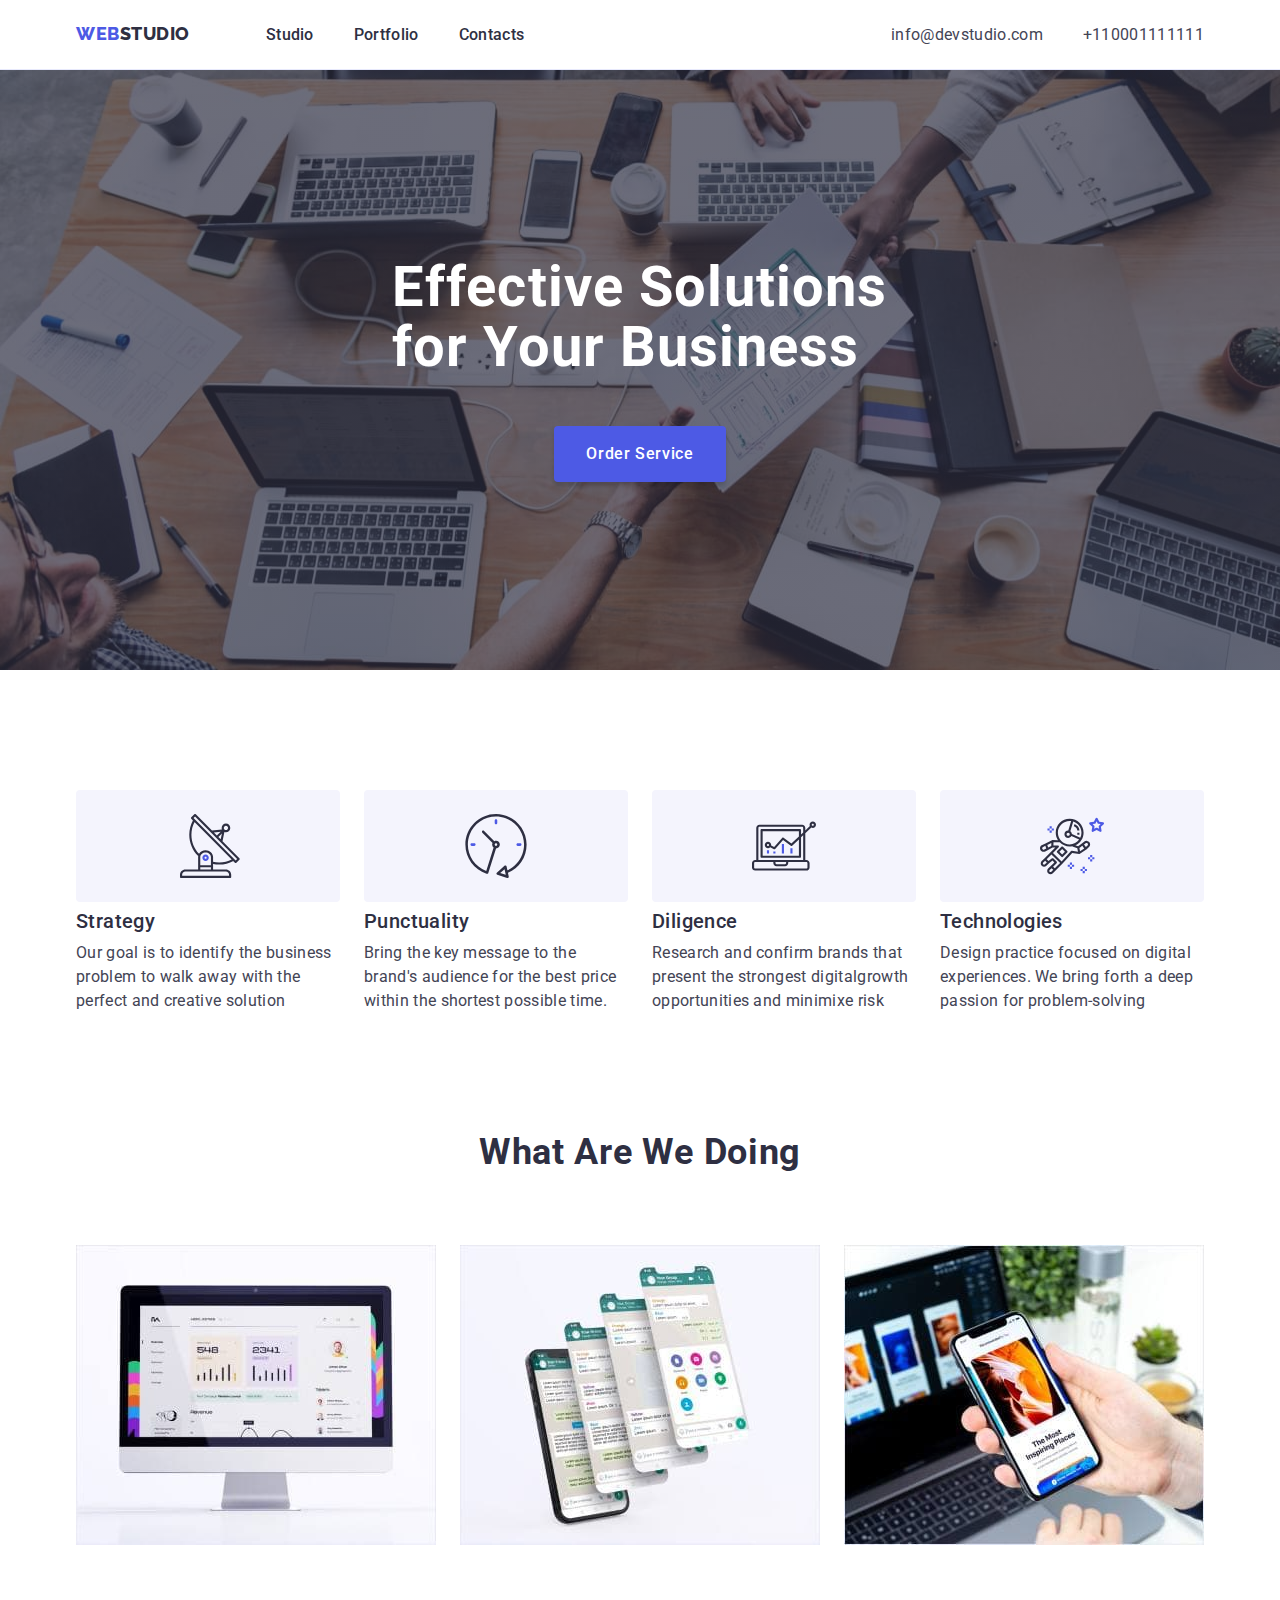
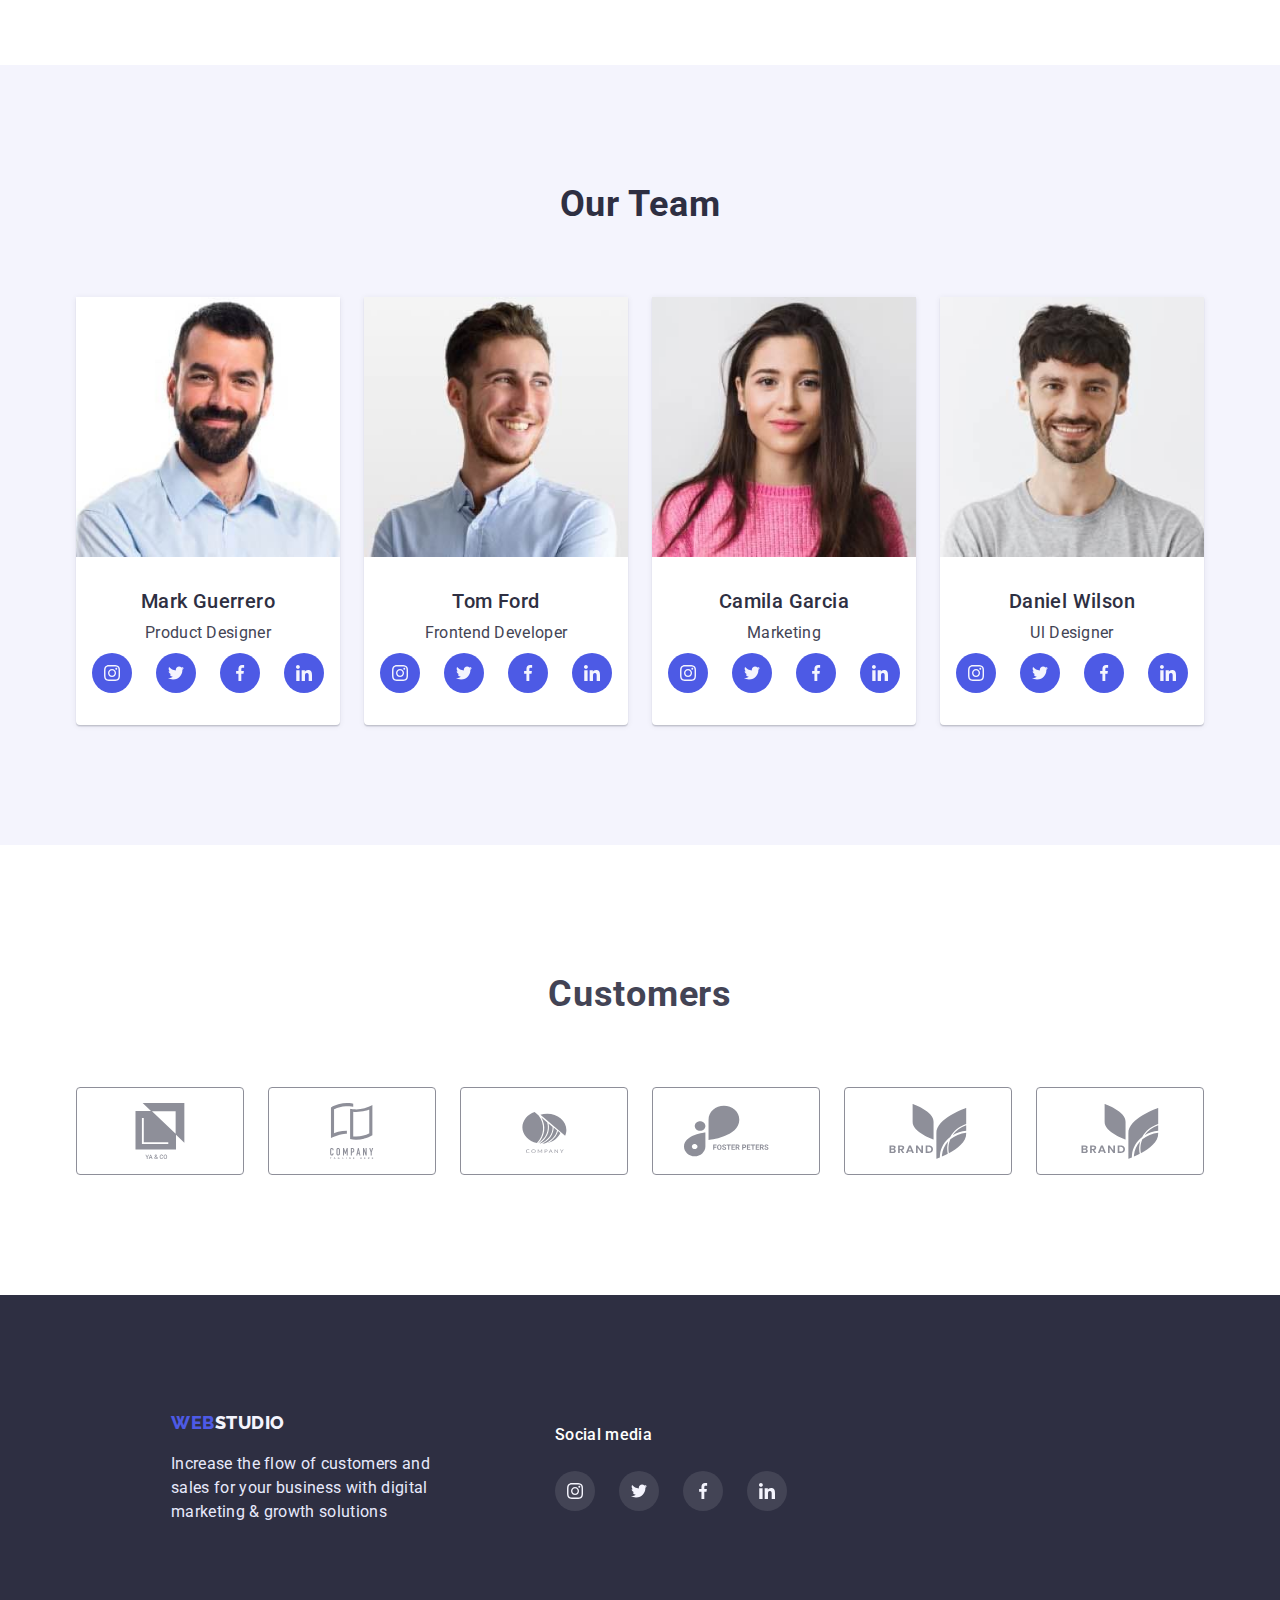
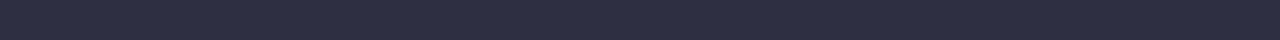
==== index.html @ 0776ae67 "home work" ====
<!DOCTYPE html>
<html lang="en">
  <head>
    <meta charset="UTF-8" />
    <meta http-equiv="X-UA-Compatible" content="IE=edge" />
    <meta name="viewport" content="width=device-width, initial-scale=1.0" />
    <link rel="preconnect" href="https://fonts.googleapis.com" />
    <link rel="preconnect" href="https://fonts.gstatic.com" crossorigin />
    <link
      href="https://fonts.googleapis.com/css2?family=Raleway:wght@800&family=Roboto:wght@400;500;700;900&display=swap"
      rel="stylesheet"
    />
    <link
      rel="stylesheet"
      href="https://cdn.jsdelivr.net/npm/modern-normalize@1.1.0/modern-normalize.min.css"
    />
    <title>WebStudio</title>
    <link rel="stylesheet" href="css/styles.css" />
  </head>
  <body>
    <header class="header">
      <div class="container navigation-container">
        <nav class="navigation">
          <a href="" class="logo link"
            ><span class="logo-web">WEB</span
            ><span class="logo-studio">STUDIO</span></a
          >
          <ul class="navigation-list list">
            <li>
              <a class="navigation-link link" href="./index.html"> Studio</a>
            </li>
            <li>
              <a class="navigation-link link" href="./portfolio.html"
                >Portfolio</a
              >
            </li>
            <li><a class="navigation-link link" href="">Contacts</a></li>
          </ul>
        </nav>
        <address>
          <ul class="contacts list">
            <li class="contacts-item">
              <a class="contacts-link link" href="mailto:info@devstudio.com"
                >info@devstudio.com</a
              >
            </li>
            <li class="contacts-item">
              <a class="contacts-link link" href="tel:+110001111111"
                >+110001111111</a
              >
            </li>
          </ul>
        </address>
      </div>
    </header>
    <main>
      <section class="hero">
        <div class="container">
          <h1 class="hero-title">Effective Solutions for Your Business</h1>
          <button class="hero-button" type="button">Order Service</button>
        </div>
      </section>

      <section class="section-strengths">
        <div class="container">
          <h2 hidden>Our strengths</h2>
          <ul class="strengths-list list">
            <li class="strengths">
              <svg class="strengths-icon">
                <use href="/images/icon.svg#icon-antenna-strat"></use>
              </svg>
              <h3 class="strengths-title">Strategy</h3>
              <p class="strengths-text">
                Our goal is to identify the business problem to walk away with
                the perfect and creative solution
              </p>
            </li>
            <li class="strengths">
              <svg class="strengths-icon">
                <use href="/images/icon.svg#icon-clock-punct"></use>
              </svg>
              <h3 class="strengths-title">Punctuality</h3>
              <p class="strengths-text">
                Bring the key message to the brand's audience for the best price
                within the shortest possible time.
              </p>
            </li>

            <li class="strengths">
              <svg class="strengths-icon">
                <use href="/images/icon.svg#icon-diagram-dilige"></use>
              </svg>
              <h3 class="strengths-title">Diligence</h3>
              <p class="strengths-text">
                Research and confirm brands that present the strongest
                digitalgrowth opportunities and minimixe risk
              </p>
            </li>
            <li class="strengths">
              <svg class="strengths-icon">
                <use href="/images/icon.svg#icon-astronaut-techn"></use>
              </svg>
              <h3 class="strengths-title">Technologies</h3>
              <p class="strengths-text">
                Design practice focused on digital experiences. We bring forth a
                deep passion for problem-solving
              </p>
            </li>
          </ul>
        </div>
      </section>
      <section class="our-work">
        <div class="container">
          <h2 class="our-work-title">What Are We Doing</h2>
          <ul class="our-work-list list">
            <li>
              <img
                src="./images/ourwork1.jpg"
                alt="computer photo"
                width="360"
                height="300"
              />
            </li>
            <li>
              <img
                src="./images/ourwork2.jpg"
                alt="Phone photo"
                width="360"
                height="300"
              />
            </li>
            <li>
              <img
                src="./images/ourwork3.jpg"
                alt="Desktop
            photo"
                width="360"
                height="300"
              />
            </li>
          </ul>
        </div>
      </section>
      <!------------ our team -------------->
      <section class="team-section">
        <div class="container">
          <h2 class="team-title">Our Team</h2>
          <ul class="team-list list">
            <li class="team-item">
              <img
                src="./images/markguerrero.jpg"
                alt="Photo of the employee"
                width="264"
                height="260"
              />
              <div class="team-mane">
                <h3 class="team-name">Mark Guerrero</h3>
                <p class="team-position">Product Designer</p>
                <ul class="team-icon-list list">
                  <li class="icon-list-item">
                    <a href="" class="icon-list-link">
                      <svg class="team-icon" width="16" height="16">
                        <use href="/images/icon.svg#icon-instagram-team"></use>
                      </svg>
                    </a>
                  </li>
                  <li class="icon-list-item">
                    <a href="" class="icon-list-link">
                      <svg class="team-icon" width="16" height="16">
                        <use href="/images/icon.svg#icon-twitter-team"></use>
                      </svg>
                    </a>
                  </li>
                  <li class="icon-list-item">
                    <a href="" class="icon-list-link">
                      <svg class="team-icon" width="16" height="16">
                        <use href="/images/icon.svg#icon-facebook-team"></use>
                      </svg>
                    </a>
                  </li>
                  <li class="icon-list-item">
                    <a href="" class="icon-list-link">
                      <svg class="team-icon" width="16" height="16">
                        <use href="/images/icon.svg#icon-linkedin-team"></use>
                      </svg>
                    </a>
                  </li>
                </ul>
              </div>
            </li>
            <li class="team-item">
              <img
                src="./images/tomford.jpg"
                alt="Photo of the employee"
                width="264"
                height="260"
              />
              <div class="team-mane">
                <h3 class="team-name">Tom Ford</h3>
                <p class="team-position">Frontend Developer</p>
                <ul class="team-icon-list list">
                  <li class="icon-list-item">
                    <a href="" class="icon-list-link">
                      <svg class="team-icon" width="16" height="16">
                        <use href="/images/icon.svg#icon-instagram-team"></use>
                      </svg>
                    </a>
                  </li>
                  <li class="icon-list-item">
                    <a href="" class="icon-list-link">
                      <svg class="team-icon" width="16" height="16">
                        <use href="/images/icon.svg#icon-twitter-team"></use>
                      </svg>
                    </a>
                  </li>
                  <li class="icon-list-item">
                    <a href="" class="icon-list-link">
                      <svg class="team-icon" width="16" height="16">
                        <use href="/images/icon.svg#icon-facebook-team"></use>
                      </svg>
                    </a>
                  </li>
                  <li class="icon-list-item">
                    <a href="" class="icon-list-link">
                      <svg class="team-icon" width="16" height="16">
                        <use href="/images/icon.svg#icon-linkedin-team"></use>
                      </svg>
                    </a>
                  </li>
                </ul>
              </div>
            </li>

            <li class="team-item">
              <img
                src="./images/camilagarcia.jpg"
                alt="Photo of the employee"
                width="264"
                height="260"
              />
              <div class="team-mane">
                <h3 class="team-name">Camila Garcia</h3>
                <p class="team-position">Marketing</p>
                <ul class="team-icon-list list">
                  <li class="icon-list-item">
                    <a href="" class="icon-list-link">
                      <svg class="team-icon" width="16" height="16">
                        <use href="/images/icon.svg#icon-instagram-team"></use>
                      </svg>
                    </a>
                  </li>
                  <li class="icon-list-item">
                    <a href="" class="icon-list-link">
                      <svg class="team-icon" width="16" height="16">
                        <use href="/images/icon.svg#icon-twitter-team"></use>
                      </svg>
                    </a>
                  </li>
                  <li class="icon-list-item">
                    <a href="" class="icon-list-link">
                      <svg class="team-icon" width="16" height="16">
                        <use href="/images/icon.svg#icon-facebook-team"></use>
                      </svg>
                    </a>
                  </li>
                  <li class="icon-list-item">
                    <a href="" class="icon-list-link">
                      <svg class="team-icon" width="16" height="16">
                        <use href="/images/icon.svg#icon-linkedin-team"></use>
                      </svg>
                    </a>
                  </li>
                </ul>
              </div>
            </li>
            <li class="team-item">
              <img
                src="./images/danielwilson.jpg"
                alt="Photo of the employee"
                width="264"
                height="260"
              />
              <div class="team-mane">
                <h3 class="team-name">Daniel Wilson</h3>
                <p class="team-position">Ul Designer</p>
                <ul class="team-icon-list list">
                  <li class="icon-list-item">
                    <a href="" class="icon-list-link">
                      <svg class="team-icon" width="16" height="16">
                        <use href="/images/icon.svg#icon-instagram-team"></use>
                      </svg>
                    </a>
                  </li>
                  <li class="icon-list-item">
                    <a href="" class="icon-list-link">
                      <svg class="team-icon" width="16" height="16">
                        <use href="/images/icon.svg#icon-twitter-team"></use>
                      </svg>
                    </a>
                  </li>
                  <li class="icon-list-item">
                    <a href="" class="icon-list-link">
                      <svg class="team-icon" width="16" height="16">
                        <use href="/images/icon.svg#icon-facebook-team"></use>
                      </svg>
                    </a>
                  </li>
                  <li class="icon-list-item">
                    <a href="" class="icon-list-link">
                      <svg class="team-icon" width="16" height="16">
                        <use href="/images/icon.svg#icon-linkedin-team"></use>
                      </svg>
                    </a>
                  </li>
                </ul>
              </div>
            </li>
          </ul>
        </div>
      </section>
      <section>
        <!-- -------- Customers-------- -->
        <h2 class="customers-title">Customers</h2>
        <ul class="customers-icon-list list">
          <li class="customers-list-item">
            <a href="" class="customers-list-link">
              <svg class="customers-icon" width="104" height="56">
                <use href="/images/icon.svg#icon-group-one"></use>
              </svg>
            </a>
          </li>
          <li class="customers-list-item">
            <a href="" class="customers-list-link">
              <svg class="customers-icon" width="104" height="56">
                <use href="/images/icon.svg#icon-group-two"></use>
              </svg>
            </a>
          </li>
          <li class="customers-list-item">
            <a href="" class="customers-list-link">
              <svg class="customers-icon" width="104" height="56">
                <use href="/images/icon.svg#icon-group-three"></use>
              </svg>
            </a>
          </li>
          <li class="customers-list-item">
            <a href="" class="customers-list-link">
              <svg class="customers-icon" width="104" height="56">
                <use href="/images/icon.svg#icon-group-four"></use>
              </svg>
            </a>
          </li>
          <li class="customers-list-item">
            <a href="" class="customers-list-link">
              <svg class="customers-icon" width="104" height="56">
                <use href="/images/icon.svg#icon-group-five"></use>
              </svg>
            </a>
          </li>
          <li class="customers-list-item">
            <a href="" class="customers-list-link">
              <svg class="customers-icon" width="104" height="56">
                <use href="/images/icon.svg#icon-group-five"></use>
              </svg>
            </a>
          </li>
        </ul>
      </section>
    </main>
    <footer class="footer">
      <div class="container">
        <ul class="footer-list">
          <li>
            <a class="logo link" href="">
              <span class="logo-web">WEB</span
              ><span class="logo-studio-footer">STUDIO</span></a
            >
            <p class="footer-text">
              Increase the flow of customers and sales for your business with
              digital marketing & growth solutions
            </p>
          </li>
          <li>
            <p class="social-medial-title">Social media</p>
            <ul class="social-icon-list list">
              <li class="social-list-item">
                <a href="" class="social-list-link">
                  <svg class="social-icon" width="16" height="16">
                    <use href="/images/icon.svg#icon-instagram-team"></use>
                  </svg>
                </a>
              </li>
              <li class="social-list-item">
                <a href="" class="social-list-link">
                  <svg class="social-icon" width="16" height="16">
                    <use href="/images/icon.svg#icon-twitter-team"></use>
                  </svg>
                </a>
              </li>
              <li class="social-list-item">
                <a href="" class="social-list-link">
                  <svg class="social-icon" width="16" height="16">
                    <use href="/images/icon.svg#icon-facebook-team"></use>
                  </svg>
                </a>
              </li>
              <li class="social-list-item">
                <a href="" class="social-list-link">
                  <svg class="social-icon" width="16" height="16">
                    <use href="/images/icon.svg#icon-linkedin-team"></use>
                  </svg>
                </a>
              </li>
            </ul>
          </li>
        </ul>
      </div>
    </footer>
  </body>
</html>
---- css/styles.css ----
/* Head */
:root {
  --first-btn-color: #4d5ae5;
  --second-btn-color: #404bbf;
  --logo-font: "Raleway", sans-serif;
  --btn-text-color: #404bbf;
  --btn-bg-color: #f4f4fd;
  --btn-sol-color: #e7e9fc;
  --btn-cursor: pointer;
  --text-color: #434455;
  --text-color-hero: #ffffff;
  --color-tx-ourworkers: #2e2f42;
}
* {
  box-sizing: border-box;
}

.container {
  width: 1158px;
  padding: 0 15px;
  margin: 0 auto;
}
h1,
h2,
h3,
h4,
h5,
h6,
p {
  margin: 0;
}
/* --------------none----------- */
ul {
  padding-left: 0;
  list-style: none;
}
.list {
  margin: 0;
}
.link {
  text-decoration: none;
}
body {
  font-family: "Roboto", sans-serif;

  line-height: 1.5;
  color: var(--text-color);
  letter-spacing: 0.02em;
  background: var(--text-color-hero);
}
.header {
  border-bottom: 1px solid #e7e9fc;
}
.logo-web {
  letter-spacing: 0.03em;
  text-transform: uppercase;

  color: var(--first-btn-color);
  font-family: var(--logo-font);
  font-weight: 800;
  font-size: 18px;
  line-height: 1.33;
}
.logo-studio {
  font-family: var(--logo-font);
  font-weight: 800;
  font-size: 18px;
  line-height: 1.33;

  letter-spacing: 0.03em;
  text-transform: uppercase;
  color: var(--color-tx-ourworkers);
}
.navigation-container {
  display: flex;
  align-items: center;
}

.navigation {
  display: flex;
  gap: 76px;
  align-items: center;
}
.navigation-list {
  display: flex;
  gap: 40px;
}
.navigation-link {
  display: block;
  padding: 24px 0;
  font-weight: 500;

  line-height: 1.33;
  color: var(--color-tx-ourworkers);

  letter-spacing: 0.02em;
}
.navigation-link:hover {
  color: var(--btn-text-color);
}
address {
  margin-left: auto;
}
.contacts {
  display: flex;
  gap: 40px;
  font-style: normal;
}
.contacts-link {
  line-height: 1.5;
  letter-spacing: 0.02em;

  color: var(--text-color);
}
.contacts-link:hover {
  color: var(--btn-text-color);
}

/* main-content */
.hero {
  background-image: linear-gradient(
      rgba(46, 47, 66, 0.7),
      rgba(46, 47, 66, 0.7)
    ),
    url("/images/peopleoffice.jpg");
  background-size: 1440px;
  background-repeat: no-repeat;
  padding: 188px 0;
  margin: 0px;
}
.hero-title {
  font-weight: 700;
  font-size: 56px;
  line-height: 1.07;
  margin-left: auto;
  margin-right: auto;
  margin-bottom: 48px;
  width: 496px;
  letter-spacing: 0.02em;
  color: var(--text-color-hero);
}
.hero-button {
  cursor: pointer;
  background: var(--first-btn-color);
  box-shadow: 0px 4px 4px rgba(0, 0, 0, 0.15);
  border-radius: 4px;
  font-family: inherit;
  font-weight: 500;
  font-size: 16px;
  line-height: 1.5;
  color: var(--text-color-hero);
  padding: 16px 32px;
  letter-spacing: 0.04em;
  display: block;
  margin: 0 auto;
  border: none;
}
.hero-button:hover {
  background: var(--second-btn-color);
  box-shadow: 0px 4px 4px rgba(0, 0, 0, 0.15);
  border-radius: 4px;
}
/*-----------Strengths--------------*/
.section-strengths {
  padding-top: 120px;
  padding-bottom: 120px;
}
.strengths-list {
  display: flex;
  gap: 24px;
}
.strengths-icon {
  box-sizing: border-box;
  width: 264px;
  height: 112px;
  padding: 24px 100px;
  background: var(--btn-bg-color);
  border-radius: 4px;
}
.strengths {
  width: 264px;
}
.strengths-title {
  font-weight: 500;
  font-size: 20px;
  line-height: 1.2;
  margin-bottom: 8px;
  letter-spacing: 0.02em;
  color: var(--color-tx-ourworkers);
}

/* --------------WHAT ARE WE DOING---------- */
.our-work {
  padding-bottom: 120px;
}
.our-work-title {
  text-align: center;
  font-weight: 700;
  font-size: 36px;
  line-height: 1.11;
  letter-spacing: 0.02em;
  text-transform: capitalize;
  color: var(--color-tx-ourworkers);

  margin-bottom: 72px;
}
.our-work-list {
  display: flex;
  gap: 24px;
}
img {
  display: block;
}
/* -------------------OUR TEAM-------------- */
.team-section {
  background: var(--btn-bg-color);
  padding-top: 120px;
  padding-bottom: 120px;
}
.team-title {
  text-align: center;
  font-weight: 700;
  font-size: 36px;
  line-height: 1.11;
  letter-spacing: 0.02em;
  text-transform: capitalize;
  color: var(--color-tx-ourworkers);
  margin-bottom: 72px;
}
.team-list {
  display: flex;
  gap: 24px;
}
.team-item {
  background: var(--text-color-hero);
  box-shadow: 0px 1px 6px rgba(46, 47, 66, 0.08),
    0px 1px 1px rgba(46, 47, 66, 0.16), 0px 2px 1px rgba(46, 47, 66, 0.08);
  border-radius: 0px 0px 4px 4px;
  text-align: center;
}
.team-mane {
  padding-top: 32px;
  padding-bottom: 32px;
}
.team-name {
  font-weight: 500;
  font-size: 20px;
  line-height: 1.2;
  letter-spacing: 0.02em;
  color: var(--color-tx-ourworkers);
  margin-bottom: 8px;
}
.team-icon-list {
  display: flex;
  justify-content: center;
  gap: 24px;
  margin-top: 8px;
}
.icon-list-link {
  display: flex;
  justify-content: center;
  align-items: center;
  width: 40px;
  height: 40px;
  border-radius: 50%;
  background-color: var(--first-btn-color);
}
.team-icon {
  fill: var(--btn-bg-color);
}
.icon-list-link:hover {
  background-color: var(--second-btn-color);
}
/* ------------customers----------- */
.customers-title {
  font-weight: 700;
  font-size: 36px;
  line-height: 1.11;
  text-align: center;
  letter-spacing: 0.02em;
  margin-top: 130px;
  margin-bottom: 72px;
}
.customers-icon-list {
  display: flex;
  justify-content: center;
  gap: 24px;
}

.customers-list-link {
  display: flex;
  justify-content: center;
  align-items: center;
  width: 168px;
  height: 88px;
  border: 1px solid #8e8f99;
  border-radius: 4px;
  margin-bottom: 120px;
}
.customers-list-link:hover {
  border: 1px solid var(--second-btn-color);
  border-radius: 4px;
}
.customers-icon {
  fill: #8e8f99;
}
.customers-icon:hover {
  fill: #404bbf;
}

/* -----------FOOTER------------- */
.footer {
  background: var(--color-tx-ourworkers);
  padding-top: 100px;
  padding-bottom: 100px;
  padding-left: 156px;
}
.footer-list {
  display: flex;
  justify-content: baseline;
  align-items: center;
  gap: 120px;
}
.logo-studio-footer {
  font-family: var(--logo-font);
  font-weight: 800;
  font-size: 18px;
  line-height: 1.33;

  letter-spacing: 0.03em;
  text-transform: uppercase;
  color: var(--btn-bg-color);
}
.footer-text {
  line-height: 1.5;
  letter-spacing: 0.02em;
  color: var(--btn-sol-color);
  width: 264px;
  margin-top: 16px;
}
/* ----------social-medial-------- */
.social-medial {
  display: flex;
  justify-content: flex-start;
}
.social-medial-title {
  font-weight: 500;
  letter-spacing: 0.02em;
  color: var(--text-color-hero);
}
.social-icon-list {
  display: flex;
  gap: 24px;
  padding-top: 24px;
}

.social-list-link {
  display: flex;
  justify-content: center;
  align-items: center;
  width: 40px;
  height: 40px;
  border-radius: 50%;
  background-color: rgba(255, 255, 255, 0.1);
}
.social-list-link:hover {
  background-color: #31d0aa;
}
.social-icon {
  fill: var(--btn-bg-color);
}

/* ----------PORTFOLIO.HTML--------------- */
.card-menu {
  padding-top: 96px;
  padding-bottom: 120px;
}
.button-list {
  display: flex;
  padding: 0px;
  gap: 24px;
  justify-content: center;
  margin-bottom: 72px;
}

.button-icon {
  cursor: var(--btn-cursor);
  font-family: "Roboto", sans-serif;
  font-weight: 500;
  font-size: 16px;
  line-height: 1.5;
  background: var(--btn-bg-color);
  padding: 12px 24px;
  border: 1px solid var(--btn-sol-color);
  border-radius: 4px;

  letter-spacing: 0.04em;
  color: var(--btn-text-color);
}

.button-icon:hover {
  background: var(--second-btn-color);
  box-shadow: 0px 3px 1px rgba(0, 0, 0, 0.1), 0px 2px 1px rgba(0, 0, 0, 0.08),
    0px 2px 2px rgba(0, 0, 0, 0.12);
  border-radius: 4px;
  letter-spacing: 0.04em;

  color: var(--text-color-hero);
}
.title-our-works {
  font-weight: 700;
  font-size: 36px;
  line-height: 1.11;
  letter-spacing: 0.02em;
  text-transform: capitalize;
}
.cards-description {
  border: 1px solid var(--btn-sol-color);
  border-top: none;
  background: var(--text-color-hero);
  padding-top: 32px;
  padding-bottom: 32px;
  padding-left: 16px;
}
.cards-list {
  display: flex;
  column-gap: 24px;
  row-gap: 48px;
  flex-wrap: wrap;
}
.card-photo {
  border: none;
}

.cards-name {
  font-weight: 500;
  font-size: 20px;
  line-height: 1.2;
  margin-bottom: 8px;
  letter-spacing: 0.02em;
  color: var(--color-tx-ourworkers);
}
.cards-item:hover {
  box-shadow: 0px 1px 6px rgba(46, 47, 66, 0.08),
    0px 1px 1px rgba(46, 47, 66, 0.16), 0px 2px 1px rgba(46, 47, 66, 0.08);
}
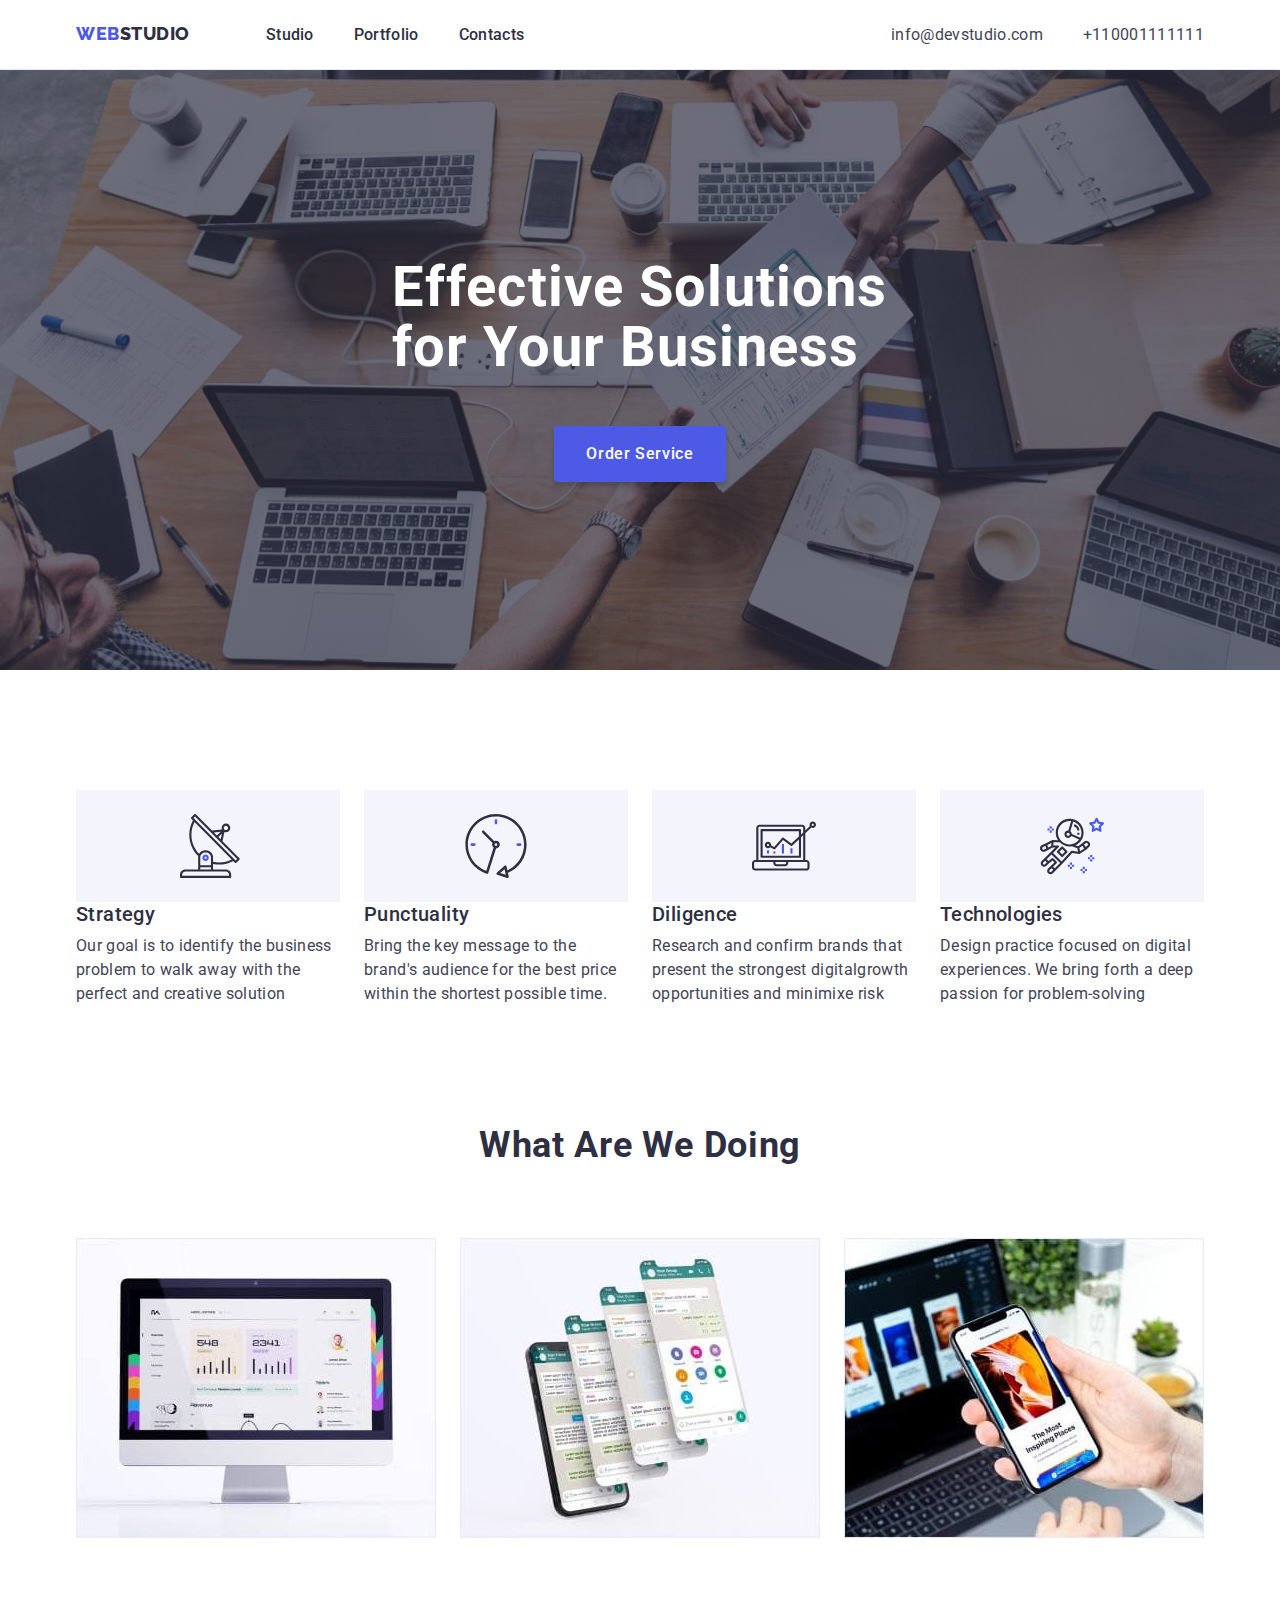
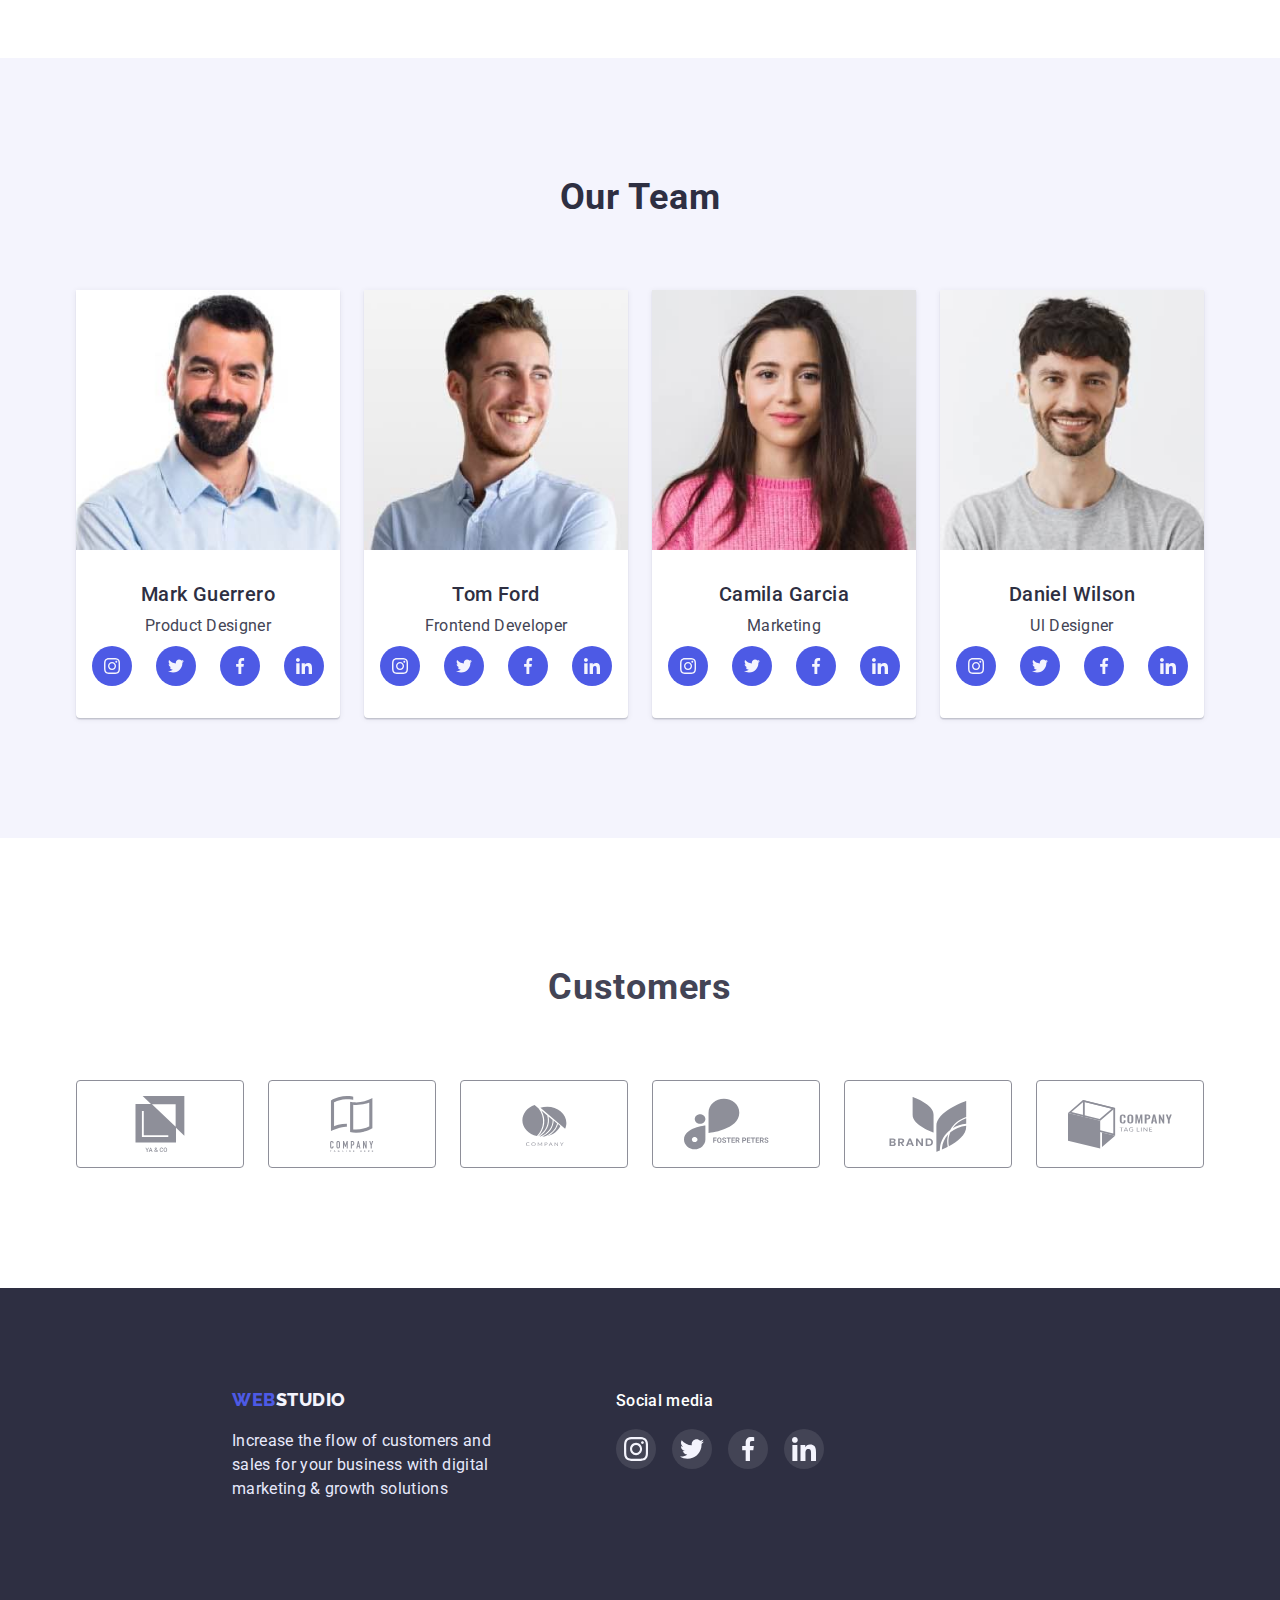
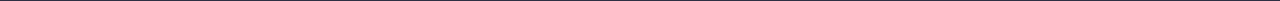
==== commit 77896e7c: "correction of mistakes" ====
--- a/index.html
+++ b/index.html
@@ -66,9 +66,11 @@
           <h2 hidden>Our strengths</h2>
           <ul class="strengths-list list">
             <li class="strengths">
-              <svg class="strengths-icon">
-                <use href="/images/icon.svg#icon-antenna-strat"></use>
-              </svg>
+              <div class="strengths-icon-item">
+                <svg class="strengths-icon" width="64" height="64">
+                  <use href="./images/icon.svg#icon-antenna-strat"></use>
+                </svg>
+              </div>
               <h3 class="strengths-title">Strategy</h3>
               <p class="strengths-text">
                 Our goal is to identify the business problem to walk away with
@@ -76,9 +78,11 @@
               </p>
             </li>
             <li class="strengths">
-              <svg class="strengths-icon">
-                <use href="/images/icon.svg#icon-clock-punct"></use>
-              </svg>
+              <div class="strengths-icon-item">
+                <svg class="strengths-icon" width="64" height="64">
+                  <use href="./images/icon.svg#icon-clock-punct"></use>
+                </svg>
+              </div>
               <h3 class="strengths-title">Punctuality</h3>
               <p class="strengths-text">
                 Bring the key message to the brand's audience for the best price
@@ -87,9 +91,11 @@
             </li>
 
             <li class="strengths">
-              <svg class="strengths-icon">
-                <use href="/images/icon.svg#icon-diagram-dilige"></use>
-              </svg>
+              <div class="strengths-icon-item">
+                <svg class="strengths-icon" width="64" height="64">
+                  <use href="./images/icon.svg#icon-diagram-dilige"></use>
+                </svg>
+              </div>
               <h3 class="strengths-title">Diligence</h3>
               <p class="strengths-text">
                 Research and confirm brands that present the strongest
@@ -97,9 +103,11 @@
               </p>
             </li>
             <li class="strengths">
-              <svg class="strengths-icon">
-                <use href="/images/icon.svg#icon-astronaut-techn"></use>
-              </svg>
+              <div class="strengths-icon-item">
+                <svg class="strengths-icon" width="64" height="64">
+                  <use href="./images/icon.svg#icon-astronaut-techn"></use>
+                </svg>
+              </div>
               <h3 class="strengths-title">Technologies</h3>
               <p class="strengths-text">
                 Design practice focused on digital experiences. We bring forth a
@@ -160,28 +168,28 @@
                   <li class="icon-list-item">
                     <a href="" class="icon-list-link">
                       <svg class="team-icon" width="16" height="16">
-                        <use href="/images/icon.svg#icon-instagram-team"></use>
-                      </svg>
-                    </a>
-                  </li>
-                  <li class="icon-list-item">
-                    <a href="" class="icon-list-link">
-                      <svg class="team-icon" width="16" height="16">
-                        <use href="/images/icon.svg#icon-twitter-team"></use>
-                      </svg>
-                    </a>
-                  </li>
-                  <li class="icon-list-item">
-                    <a href="" class="icon-list-link">
-                      <svg class="team-icon" width="16" height="16">
-                        <use href="/images/icon.svg#icon-facebook-team"></use>
-                      </svg>
-                    </a>
-                  </li>
-                  <li class="icon-list-item">
-                    <a href="" class="icon-list-link">
-                      <svg class="team-icon" width="16" height="16">
-                        <use href="/images/icon.svg#icon-linkedin-team"></use>
+                        <use href="./images/icon.svg#icon-instagram-team"></use>
+                      </svg>
+                    </a>
+                  </li>
+                  <li class="icon-list-item">
+                    <a href="" class="icon-list-link">
+                      <svg class="team-icon" width="16" height="16">
+                        <use href="./images/icon.svg#icon-twitter-team"></use>
+                      </svg>
+                    </a>
+                  </li>
+                  <li class="icon-list-item">
+                    <a href="" class="icon-list-link">
+                      <svg class="team-icon" width="16" height="16">
+                        <use href="./images/icon.svg#icon-facebook-team"></use>
+                      </svg>
+                    </a>
+                  </li>
+                  <li class="icon-list-item">
+                    <a href="" class="icon-list-link">
+                      <svg class="team-icon" width="16" height="16">
+                        <use href="./images/icon.svg#icon-linkedin-team"></use>
                       </svg>
                     </a>
                   </li>
@@ -202,28 +210,28 @@
                   <li class="icon-list-item">
                     <a href="" class="icon-list-link">
                       <svg class="team-icon" width="16" height="16">
-                        <use href="/images/icon.svg#icon-instagram-team"></use>
-                      </svg>
-                    </a>
-                  </li>
-                  <li class="icon-list-item">
-                    <a href="" class="icon-list-link">
-                      <svg class="team-icon" width="16" height="16">
-                        <use href="/images/icon.svg#icon-twitter-team"></use>
-                      </svg>
-                    </a>
-                  </li>
-                  <li class="icon-list-item">
-                    <a href="" class="icon-list-link">
-                      <svg class="team-icon" width="16" height="16">
-                        <use href="/images/icon.svg#icon-facebook-team"></use>
-                      </svg>
-                    </a>
-                  </li>
-                  <li class="icon-list-item">
-                    <a href="" class="icon-list-link">
-                      <svg class="team-icon" width="16" height="16">
-                        <use href="/images/icon.svg#icon-linkedin-team"></use>
+                        <use href="./images/icon.svg#icon-instagram-team"></use>
+                      </svg>
+                    </a>
+                  </li>
+                  <li class="icon-list-item">
+                    <a href="" class="icon-list-link">
+                      <svg class="team-icon" width="16" height="16">
+                        <use href="./images/icon.svg#icon-twitter-team"></use>
+                      </svg>
+                    </a>
+                  </li>
+                  <li class="icon-list-item">
+                    <a href="" class="icon-list-link">
+                      <svg class="team-icon" width="16" height="16">
+                        <use href="./images/icon.svg#icon-facebook-team"></use>
+                      </svg>
+                    </a>
+                  </li>
+                  <li class="icon-list-item">
+                    <a href="" class="icon-list-link">
+                      <svg class="team-icon" width="16" height="16">
+                        <use href="./images/icon.svg#icon-linkedin-team"></use>
                       </svg>
                     </a>
                   </li>
@@ -245,28 +253,28 @@
                   <li class="icon-list-item">
                     <a href="" class="icon-list-link">
                       <svg class="team-icon" width="16" height="16">
-                        <use href="/images/icon.svg#icon-instagram-team"></use>
-                      </svg>
-                    </a>
-                  </li>
-                  <li class="icon-list-item">
-                    <a href="" class="icon-list-link">
-                      <svg class="team-icon" width="16" height="16">
-                        <use href="/images/icon.svg#icon-twitter-team"></use>
-                      </svg>
-                    </a>
-                  </li>
-                  <li class="icon-list-item">
-                    <a href="" class="icon-list-link">
-                      <svg class="team-icon" width="16" height="16">
-                        <use href="/images/icon.svg#icon-facebook-team"></use>
-                      </svg>
-                    </a>
-                  </li>
-                  <li class="icon-list-item">
-                    <a href="" class="icon-list-link">
-                      <svg class="team-icon" width="16" height="16">
-                        <use href="/images/icon.svg#icon-linkedin-team"></use>
+                        <use href="./images/icon.svg#icon-instagram-team"></use>
+                      </svg>
+                    </a>
+                  </li>
+                  <li class="icon-list-item">
+                    <a href="" class="icon-list-link">
+                      <svg class="team-icon" width="16" height="16">
+                        <use href="./images/icon.svg#icon-twitter-team"></use>
+                      </svg>
+                    </a>
+                  </li>
+                  <li class="icon-list-item">
+                    <a href="" class="icon-list-link">
+                      <svg class="team-icon" width="16" height="16">
+                        <use href="./images/icon.svg#icon-facebook-team"></use>
+                      </svg>
+                    </a>
+                  </li>
+                  <li class="icon-list-item">
+                    <a href="" class="icon-list-link">
+                      <svg class="team-icon" width="16" height="16">
+                        <use href="./images/icon.svg#icon-linkedin-team"></use>
                       </svg>
                     </a>
                   </li>
@@ -287,28 +295,28 @@
                   <li class="icon-list-item">
                     <a href="" class="icon-list-link">
                       <svg class="team-icon" width="16" height="16">
-                        <use href="/images/icon.svg#icon-instagram-team"></use>
-                      </svg>
-                    </a>
-                  </li>
-                  <li class="icon-list-item">
-                    <a href="" class="icon-list-link">
-                      <svg class="team-icon" width="16" height="16">
-                        <use href="/images/icon.svg#icon-twitter-team"></use>
-                      </svg>
-                    </a>
-                  </li>
-                  <li class="icon-list-item">
-                    <a href="" class="icon-list-link">
-                      <svg class="team-icon" width="16" height="16">
-                        <use href="/images/icon.svg#icon-facebook-team"></use>
-                      </svg>
-                    </a>
-                  </li>
-                  <li class="icon-list-item">
-                    <a href="" class="icon-list-link">
-                      <svg class="team-icon" width="16" height="16">
-                        <use href="/images/icon.svg#icon-linkedin-team"></use>
+                        <use href="./images/icon.svg#icon-instagram-team"></use>
+                      </svg>
+                    </a>
+                  </li>
+                  <li class="icon-list-item">
+                    <a href="" class="icon-list-link">
+                      <svg class="team-icon" width="16" height="16">
+                        <use href="./images/icon.svg#icon-twitter-team"></use>
+                      </svg>
+                    </a>
+                  </li>
+                  <li class="icon-list-item">
+                    <a href="" class="icon-list-link">
+                      <svg class="team-icon" width="16" height="16">
+                        <use href="./images/icon.svg#icon-facebook-team"></use>
+                      </svg>
+                    </a>
+                  </li>
+                  <li class="icon-list-item">
+                    <a href="" class="icon-list-link">
+                      <svg class="team-icon" width="16" height="16">
+                        <use href="./images/icon.svg#icon-linkedin-team"></use>
                       </svg>
                     </a>
                   </li>
@@ -318,102 +326,102 @@
           </ul>
         </div>
       </section>
-      <section>
-        <!-- -------- Customers-------- -->
-        <h2 class="customers-title">Customers</h2>
-        <ul class="customers-icon-list list">
-          <li class="customers-list-item">
-            <a href="" class="customers-list-link">
-              <svg class="customers-icon" width="104" height="56">
-                <use href="/images/icon.svg#icon-group-one"></use>
-              </svg>
-            </a>
-          </li>
-          <li class="customers-list-item">
-            <a href="" class="customers-list-link">
-              <svg class="customers-icon" width="104" height="56">
-                <use href="/images/icon.svg#icon-group-two"></use>
-              </svg>
-            </a>
-          </li>
-          <li class="customers-list-item">
-            <a href="" class="customers-list-link">
-              <svg class="customers-icon" width="104" height="56">
-                <use href="/images/icon.svg#icon-group-three"></use>
-              </svg>
-            </a>
-          </li>
-          <li class="customers-list-item">
-            <a href="" class="customers-list-link">
-              <svg class="customers-icon" width="104" height="56">
-                <use href="/images/icon.svg#icon-group-four"></use>
-              </svg>
-            </a>
-          </li>
-          <li class="customers-list-item">
-            <a href="" class="customers-list-link">
-              <svg class="customers-icon" width="104" height="56">
-                <use href="/images/icon.svg#icon-group-five"></use>
-              </svg>
-            </a>
-          </li>
-          <li class="customers-list-item">
-            <a href="" class="customers-list-link">
-              <svg class="customers-icon" width="104" height="56">
-                <use href="/images/icon.svg#icon-group-five"></use>
-              </svg>
-            </a>
-          </li>
-        </ul>
+      <!-- -------- Customers-------- -->
+      <section class="customers">
+        <div class="container">
+          <h2 class="customers-title">Customers</h2>
+          <ul class="customers-icon-list list">
+            <li class="customers-list-item">
+              <a href="" class="customers-list-link">
+                <svg class="customers-icon" width="104" height="56">
+                  <use href="./images/icon.svg#icon-group-one"></use>
+                </svg>
+              </a>
+            </li>
+            <li class="customers-list-item">
+              <a href="" class="customers-list-link">
+                <svg class="customers-icon" width="104" height="56">
+                  <use href="./images/icon.svg#icon-group-two"></use>
+                </svg>
+              </a>
+            </li>
+            <li class="customers-list-item">
+              <a href="" class="customers-list-link">
+                <svg class="customers-icon" width="104" height="56">
+                  <use href="./images/icon.svg#icon-group-three"></use>
+                </svg>
+              </a>
+            </li>
+            <li class="customers-list-item">
+              <a href="" class="customers-list-link">
+                <svg class="customers-icon" width="104" height="56">
+                  <use href="./images/icon.svg#icon-group-four"></use>
+                </svg>
+              </a>
+            </li>
+            <li class="customers-list-item">
+              <a href="" class="customers-list-link">
+                <svg class="customers-icon" width="104" height="56">
+                  <use href="./images/icon.svg#icon-group-five"></use>
+                </svg>
+              </a>
+            </li>
+            <li class="customers-list-item">
+              <a href="" class="customers-list-link">
+                <svg class="customers-icon" width="104" height="56">
+                  <use href="./images/icon.svg#icon-group-six"></use>
+                </svg>
+              </a>
+            </li>
+          </ul>
+        </div>
       </section>
     </main>
     <footer class="footer">
-      <div class="container">
-        <ul class="footer-list">
-          <li>
-            <a class="logo link" href="">
-              <span class="logo-web">WEB</span
-              ><span class="logo-studio-footer">STUDIO</span></a
-            >
-            <p class="footer-text">
-              Increase the flow of customers and sales for your business with
-              digital marketing & growth solutions
-            </p>
-          </li>
-          <li>
-            <p class="social-medial-title">Social media</p>
-            <ul class="social-icon-list list">
-              <li class="social-list-item">
-                <a href="" class="social-list-link">
-                  <svg class="social-icon" width="16" height="16">
-                    <use href="/images/icon.svg#icon-instagram-team"></use>
-                  </svg>
-                </a>
-              </li>
-              <li class="social-list-item">
-                <a href="" class="social-list-link">
-                  <svg class="social-icon" width="16" height="16">
-                    <use href="/images/icon.svg#icon-twitter-team"></use>
-                  </svg>
-                </a>
-              </li>
-              <li class="social-list-item">
-                <a href="" class="social-list-link">
-                  <svg class="social-icon" width="16" height="16">
-                    <use href="/images/icon.svg#icon-facebook-team"></use>
-                  </svg>
-                </a>
-              </li>
-              <li class="social-list-item">
-                <a href="" class="social-list-link">
-                  <svg class="social-icon" width="16" height="16">
-                    <use href="/images/icon.svg#icon-linkedin-team"></use>
-                  </svg>
-                </a>
-              </li>
-            </ul>
-          </li>
-        </ul>
+      <div class="container footer-list">
+        <div class="footer-box-logo">
+          <a class="logo link" href="">
+            <span class="logo-web">WEB</span
+            ><span class="logo-studio-footer">STUDIO</span></a
+          >
+          <p class="footer-text">
+            Increase the flow of customers and sales for your business with
+            digital marketing & growth solutions
+          </p>
+        </div>
+        <div class="social-media">
+          <p class="social-media-title">Social media</p>
+          <ul class="social-icon-list list">
+            <li class="social-list-item">
+              <a href="" class="social-list-link">
+                <svg class="social-icon" width="24" height="24">
+                  <use href="/images/icon.svg#icon-instagram-team"></use>
+                </svg>
+              </a>
+            </li>
+            <li class="social-list-item">
+              <a href="" class="social-list-link">
+                <svg class="social-icon" width="24" height="24">
+                  <use href="/images/icon.svg#icon-twitter-team"></use>
+                </svg>
+              </a>
+            </li>
+            <li class="social-list-item">
+              <a href="" class="social-list-link">
+                <svg class="social-icon" width="24" height="24">
+                  <use href="/images/icon.svg#icon-facebook-team"></use>
+                </svg>
+              </a>
+            </li>
+            <li class="social-list-item">
+              <a href="" class="social-list-link">
+                <svg class="social-icon" width="24" height="24">
+                  <use href="/images/icon.svg#icon-linkedin-team"></use>
+                </svg>
+              </a>
+            </li>
+          </ul>
+        </div>
       </div>
     </footer>
   </body>
--- a/css/styles.css
+++ b/css/styles.css
@@ -51,6 +51,7 @@
 .header {
   border-bottom: 1px solid #e7e9fc;
 }
+
 .logo-web {
   letter-spacing: 0.03em;
   text-transform: uppercase;
@@ -61,6 +62,7 @@
   font-size: 18px;
   line-height: 1.33;
 }
+
 .logo-studio {
   font-family: var(--logo-font);
   font-weight: 800;
@@ -98,6 +100,9 @@
 .navigation-link:hover {
   color: var(--btn-text-color);
 }
+.navigation-link:focus {
+  color: var(--btn-text-color);
+}
 address {
   margin-left: auto;
 }
@@ -109,10 +114,12 @@
 .contacts-link {
   line-height: 1.5;
   letter-spacing: 0.02em;
-
   color: var(--text-color);
 }
 .contacts-link:hover {
+  color: var(--btn-text-color);
+}
+.contacts-link:focus {
   color: var(--btn-text-color);
 }
 
@@ -122,11 +129,12 @@
       rgba(46, 47, 66, 0.7),
       rgba(46, 47, 66, 0.7)
     ),
-    url("/images/peopleoffice.jpg");
-  background-size: 1440px;
+    url("../images/peopleoffice.jpg");
+  max-width: 1440px;
+  background-size: cover;
   background-repeat: no-repeat;
   padding: 188px 0;
-  margin: 0px;
+  margin: 0 auto;
 }
 .hero-title {
   font-weight: 700;
@@ -160,6 +168,12 @@
   box-shadow: 0px 4px 4px rgba(0, 0, 0, 0.15);
   border-radius: 4px;
 }
+.hero-button:focus {
+  background: var(--second-btn-color);
+  box-shadow: 0px 4px 4px rgba(0, 0, 0, 0.15);
+  border-radius: 4px;
+}
+
 /*-----------Strengths--------------*/
 .section-strengths {
   padding-top: 120px;
@@ -171,14 +185,19 @@
 }
 .strengths-icon {
   box-sizing: border-box;
+  border-width: 264px 112px;
+
+  background: var(--btn-bg-color);
+  border-radius: 4px;
+}
+
+.strengths-icon-item {
+  display: flex;
+  justify-content: center;
+  align-items: center;
   width: 264px;
   height: 112px;
-  padding: 24px 100px;
-  background: var(--btn-bg-color);
-  border-radius: 4px;
-}
-.strengths {
-  width: 264px;
+  background-color: var(--btn-bg-color);
 }
 .strengths-title {
   font-weight: 500;
@@ -271,16 +290,24 @@
 .icon-list-link:hover {
   background-color: var(--second-btn-color);
 }
+.icon-list-link:focus {
+  background-color: var(--second-btn-color);
+}
 /* ------------customers----------- */
+.customers {
+  padding-top: 130px;
+  padding-bottom: 120px;
+}
+
 .customers-title {
   font-weight: 700;
   font-size: 36px;
   line-height: 1.11;
   text-align: center;
   letter-spacing: 0.02em;
-  margin-top: 130px;
   margin-bottom: 72px;
 }
+
 .customers-icon-list {
   display: flex;
   justify-content: center;
@@ -295,17 +322,21 @@
   height: 88px;
   border: 1px solid #8e8f99;
   border-radius: 4px;
-  margin-bottom: 120px;
-}
-.customers-list-link:hover {
+}
+
+.customers-list-link:hover,
+.customers-list-link:focus {
   border: 1px solid var(--second-btn-color);
-  border-radius: 4px;
-}
+  border-radius: 4psx;
+}
+
 .customers-icon {
   fill: #8e8f99;
 }
-.customers-icon:hover {
-  fill: #404bbf;
+
+.customers-list-link:focus .customers-icon,
+.customers-list-link:hover .customers-icon {
+  fill: var(--second-btn-color);
 }
 
 /* -----------FOOTER------------- */
@@ -313,13 +344,14 @@
   background: var(--color-tx-ourworkers);
   padding-top: 100px;
   padding-bottom: 100px;
-  padding-left: 156px;
+  margin: 0 auto;
 }
 .footer-list {
   display: flex;
-  justify-content: baseline;
-  align-items: center;
-  gap: 120px;
+  align-items: baseline;
+}
+.footer-box-logo {
+  margin-left: 156px;
 }
 .logo-studio-footer {
   font-family: var(--logo-font);
@@ -338,20 +370,19 @@
   width: 264px;
   margin-top: 16px;
 }
-/* ----------social-medial-------- */
-.social-medial {
-  display: flex;
-  justify-content: flex-start;
-}
-.social-medial-title {
+/* ----------social-media-------- */
+.social-media {
+  margin-left: 120px;
+}
+.social-media-title {
   font-weight: 500;
   letter-spacing: 0.02em;
   color: var(--text-color-hero);
 }
 .social-icon-list {
   display: flex;
-  gap: 24px;
-  padding-top: 24px;
+  gap: 16px;
+  margin-top: 16px;
 }
 
 .social-list-link {
@@ -363,7 +394,8 @@
   border-radius: 50%;
   background-color: rgba(255, 255, 255, 0.1);
 }
-.social-list-link:hover {
+.social-list-link:hover,
+.social-list-link:focus {
   background-color: #31d0aa;
 }
 .social-icon {
@@ -398,7 +430,8 @@
   color: var(--btn-text-color);
 }
 
-.button-icon:hover {
+.button-icon:hover,
+.button-icon:focus {
   background: var(--second-btn-color);
   box-shadow: 0px 3px 1px rgba(0, 0, 0, 0.1), 0px 2px 1px rgba(0, 0, 0, 0.08),
     0px 2px 2px rgba(0, 0, 0, 0.12);
@@ -440,7 +473,8 @@
   letter-spacing: 0.02em;
   color: var(--color-tx-ourworkers);
 }
-.cards-item:hover {
+.cards-item:hover,
+.cards-item:focus {
   box-shadow: 0px 1px 6px rgba(46, 47, 66, 0.08),
     0px 1px 1px rgba(46, 47, 66, 0.16), 0px 2px 1px rgba(46, 47, 66, 0.08);
 }
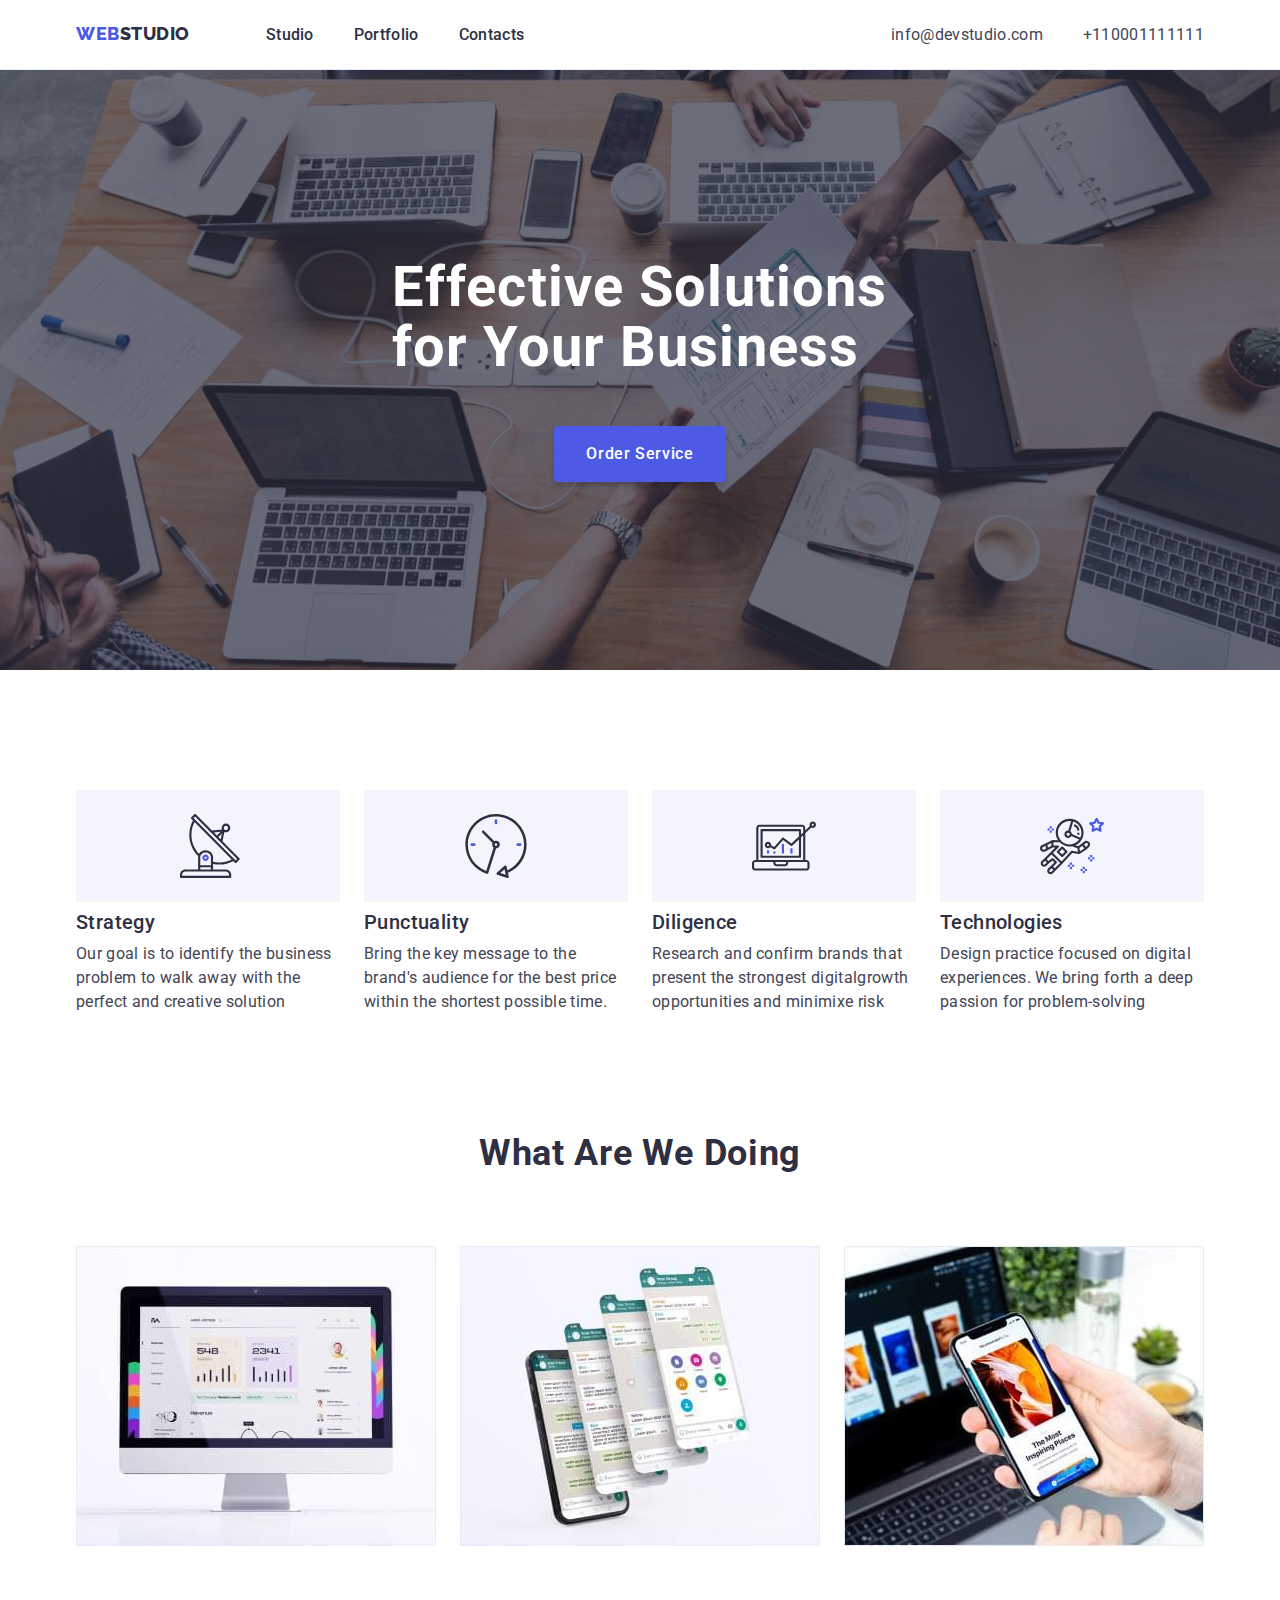
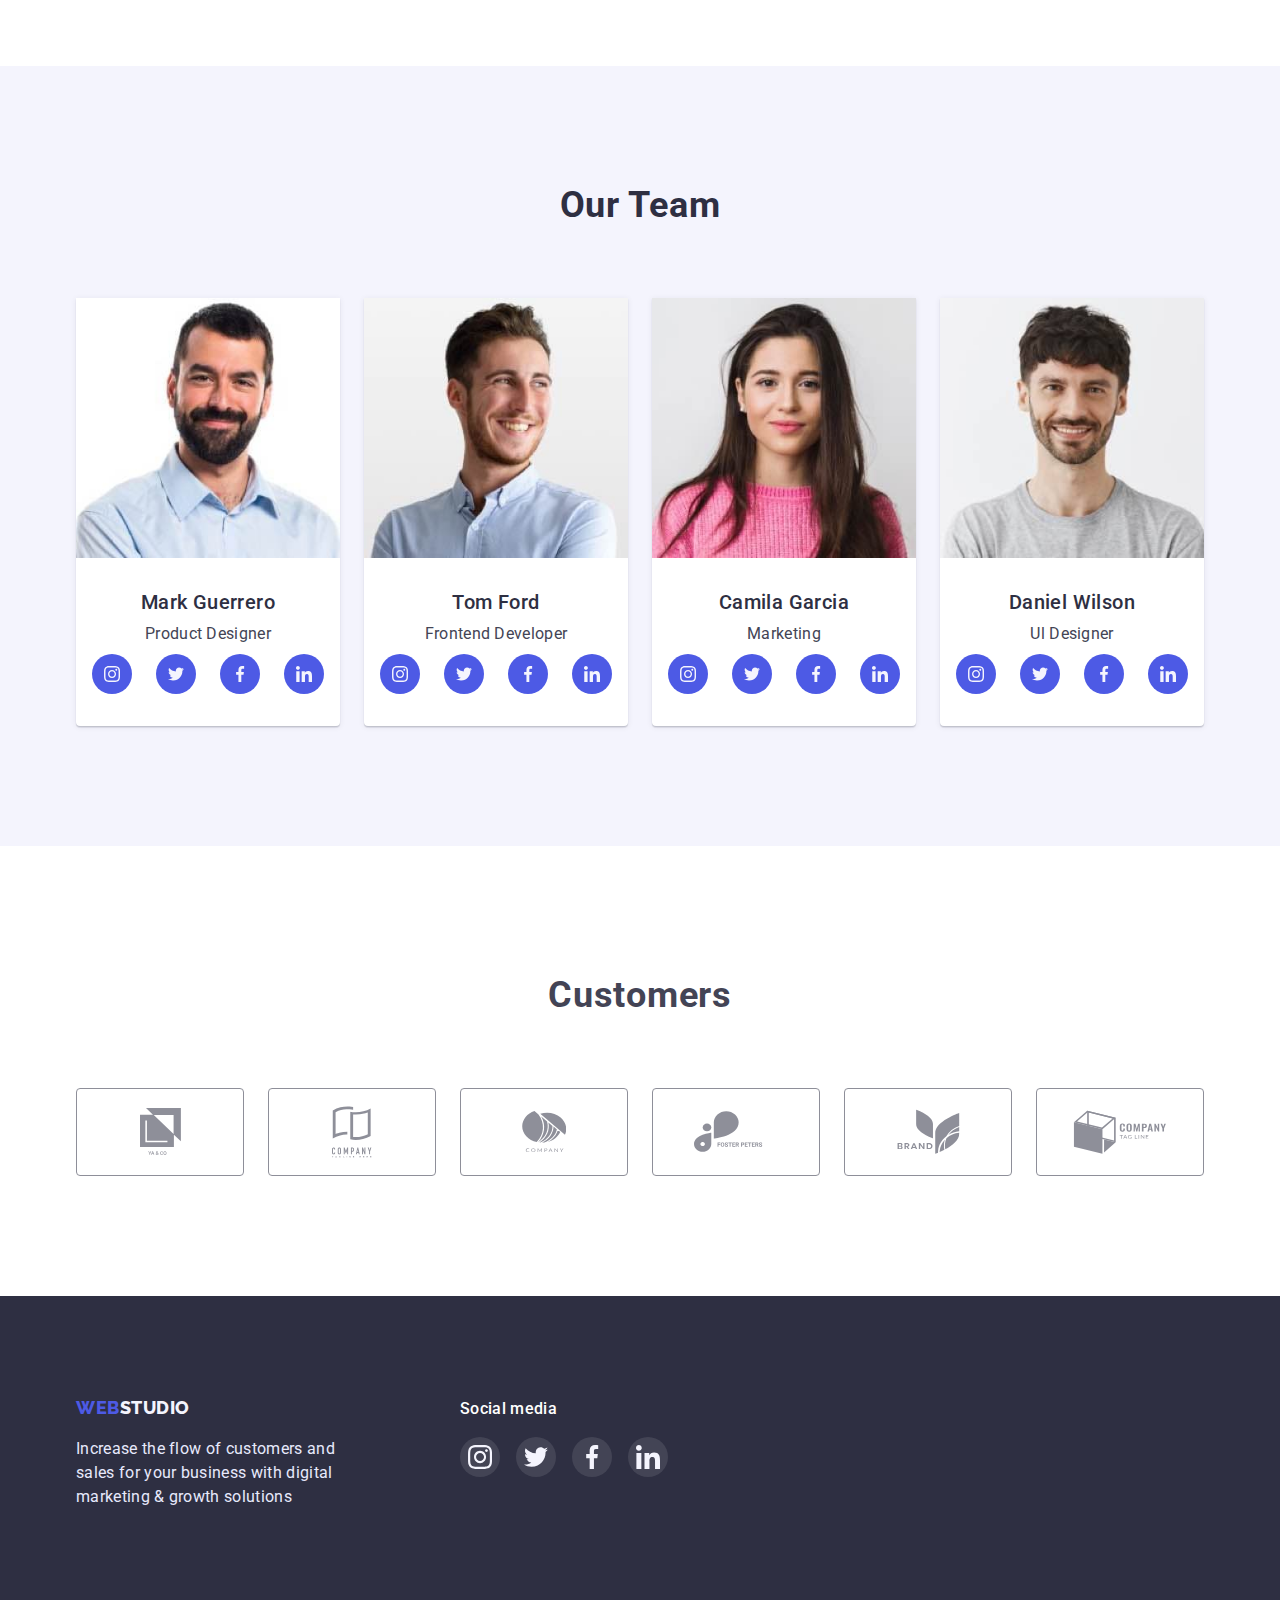
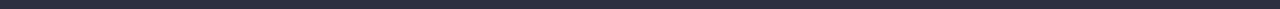
==== commit 7c2b18d1: "ok" ====
--- a/index.html
+++ b/index.html
@@ -333,42 +333,42 @@
           <ul class="customers-icon-list list">
             <li class="customers-list-item">
               <a href="" class="customers-list-link">
-                <svg class="customers-icon" width="104" height="56">
+                <svg class="customers-icon" width="41" height="47">
                   <use href="./images/icon.svg#icon-group-one"></use>
                 </svg>
               </a>
             </li>
             <li class="customers-list-item">
               <a href="" class="customers-list-link">
-                <svg class="customers-icon" width="104" height="56">
+                <svg class="customers-icon" width="40" height="52">
                   <use href="./images/icon.svg#icon-group-two"></use>
                 </svg>
               </a>
             </li>
             <li class="customers-list-item">
               <a href="" class="customers-list-link">
-                <svg class="customers-icon" width="104" height="56">
+                <svg class="customers-icon" width="44" height="41">
                   <use href="./images/icon.svg#icon-group-three"></use>
                 </svg>
               </a>
             </li>
             <li class="customers-list-item">
               <a href="" class="customers-list-link">
-                <svg class="customers-icon" width="104" height="56">
+                <svg class="customers-icon" width="84" height="41">
                   <use href="./images/icon.svg#icon-group-four"></use>
                 </svg>
               </a>
             </li>
             <li class="customers-list-item">
               <a href="" class="customers-list-link">
-                <svg class="customers-icon" width="104" height="56">
+                <svg class="customers-icon" width="63" height="45">
                   <use href="./images/icon.svg#icon-group-five"></use>
                 </svg>
               </a>
             </li>
             <li class="customers-list-item">
               <a href="" class="customers-list-link">
-                <svg class="customers-icon" width="104" height="56">
+                <svg class="customers-icon" width="94" height="44">
                   <use href="./images/icon.svg#icon-group-six"></use>
                 </svg>
               </a>
@@ -395,28 +395,28 @@
             <li class="social-list-item">
               <a href="" class="social-list-link">
                 <svg class="social-icon" width="24" height="24">
-                  <use href="/images/icon.svg#icon-instagram-team"></use>
+                  <use href="./images/icon.svg#icon-instagram-team"></use>
                 </svg>
               </a>
             </li>
             <li class="social-list-item">
               <a href="" class="social-list-link">
                 <svg class="social-icon" width="24" height="24">
-                  <use href="/images/icon.svg#icon-twitter-team"></use>
+                  <use href="./images/icon.svg#icon-twitter-team"></use>
                 </svg>
               </a>
             </li>
             <li class="social-list-item">
               <a href="" class="social-list-link">
                 <svg class="social-icon" width="24" height="24">
-                  <use href="/images/icon.svg#icon-facebook-team"></use>
+                  <use href="./images/icon.svg#icon-facebook-team"></use>
                 </svg>
               </a>
             </li>
             <li class="social-list-item">
               <a href="" class="social-list-link">
                 <svg class="social-icon" width="24" height="24">
-                  <use href="/images/icon.svg#icon-linkedin-team"></use>
+                  <use href="./images/icon.svg#icon-linkedin-team"></use>
                 </svg>
               </a>
             </li>
--- a/css/styles.css
+++ b/css/styles.css
@@ -203,6 +203,7 @@
   font-weight: 500;
   font-size: 20px;
   line-height: 1.2;
+  margin-top: 8px;
   margin-bottom: 8px;
   letter-spacing: 0.02em;
   color: var(--color-tx-ourworkers);
@@ -350,9 +351,7 @@
   display: flex;
   align-items: baseline;
 }
-.footer-box-logo {
-  margin-left: 156px;
-}
+
 .logo-studio-footer {
   font-family: var(--logo-font);
   font-weight: 800;
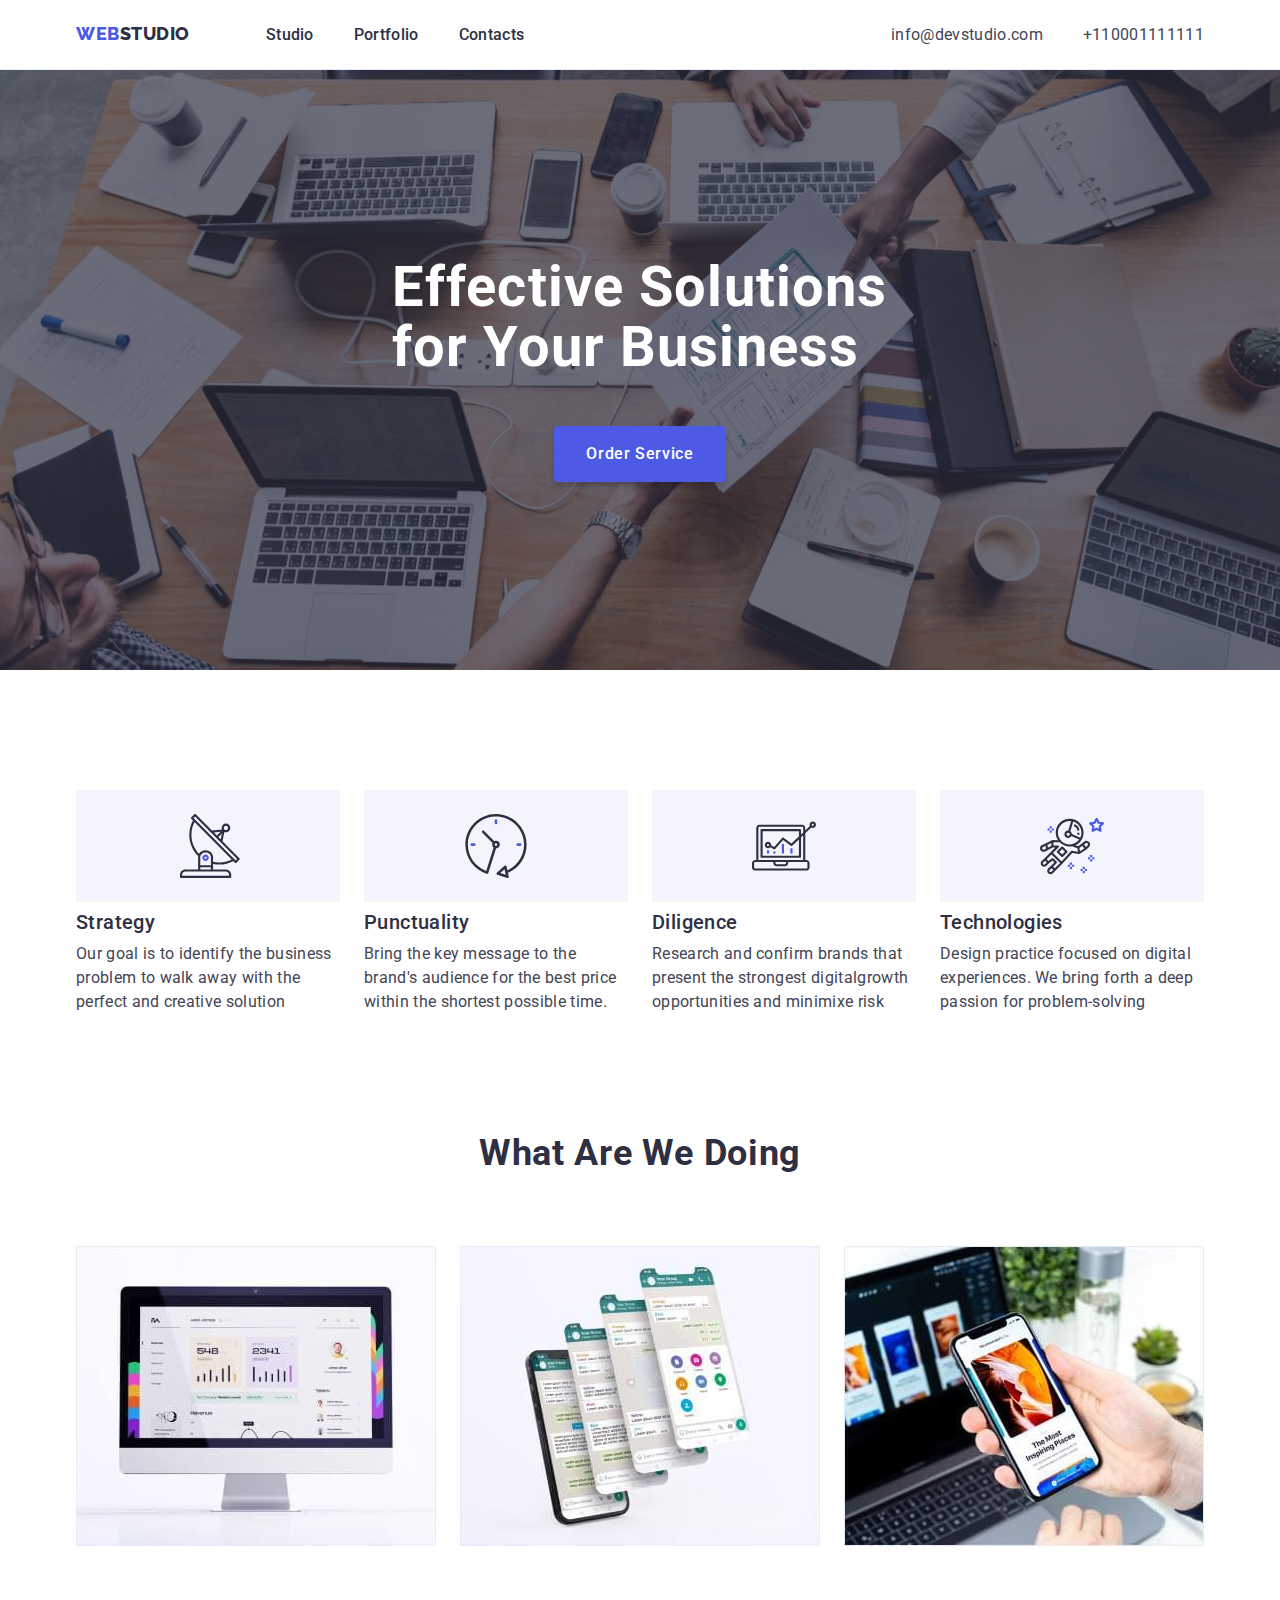
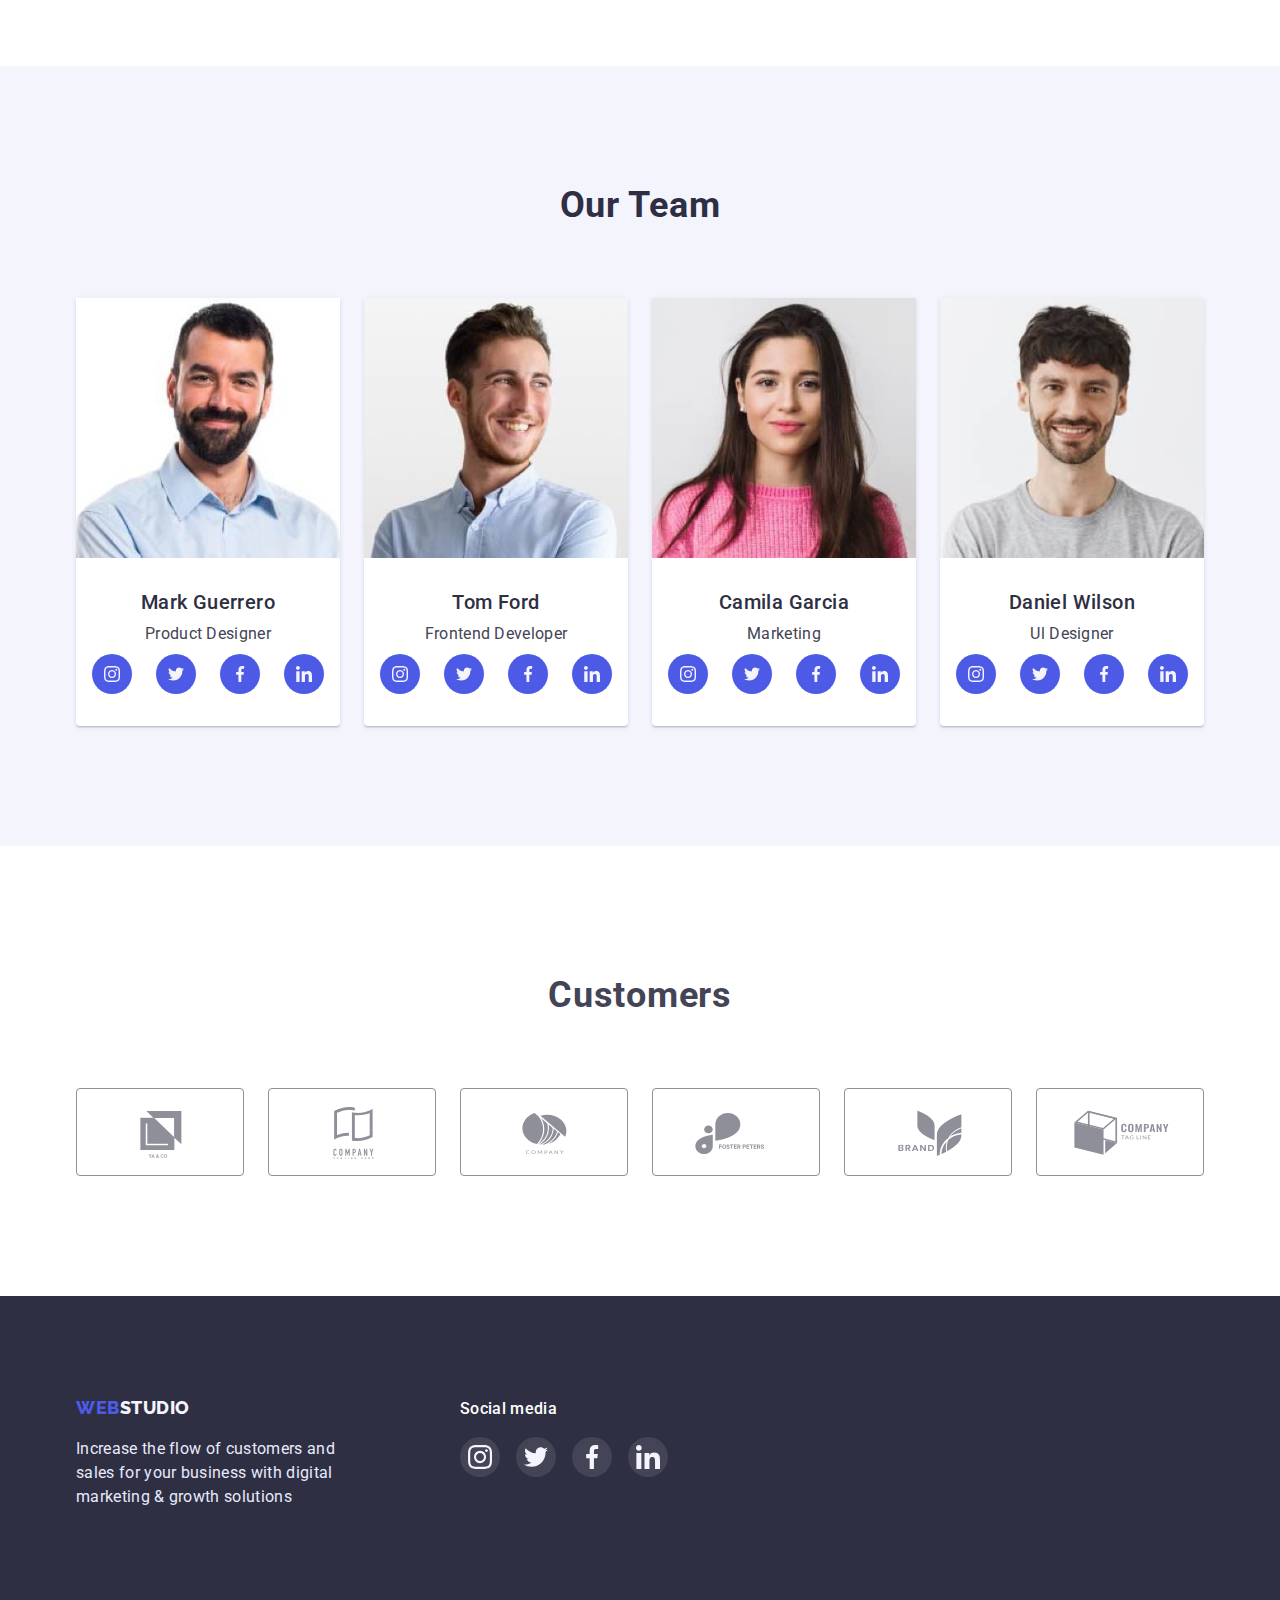
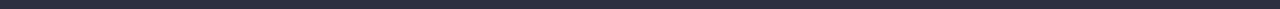
==== commit 77639374: "home work" ====
--- a/index.html
+++ b/index.html
@@ -333,42 +333,42 @@
           <ul class="customers-icon-list list">
             <li class="customers-list-item">
               <a href="" class="customers-list-link">
-                <svg class="customers-icon" width="41" height="47">
+                <svg class="customers-icon" width="104" height="56">
                   <use href="./images/icon.svg#icon-group-one"></use>
                 </svg>
               </a>
             </li>
             <li class="customers-list-item">
               <a href="" class="customers-list-link">
-                <svg class="customers-icon" width="40" height="52">
+                <svg class="customers-icon" width="104" height="56">
                   <use href="./images/icon.svg#icon-group-two"></use>
                 </svg>
               </a>
             </li>
             <li class="customers-list-item">
               <a href="" class="customers-list-link">
-                <svg class="customers-icon" width="44" height="41">
+                <svg class="customers-icon" width="104" height="56">
                   <use href="./images/icon.svg#icon-group-three"></use>
                 </svg>
               </a>
             </li>
             <li class="customers-list-item">
               <a href="" class="customers-list-link">
-                <svg class="customers-icon" width="84" height="41">
+                <svg class="customers-icon" width="104" height="56">
                   <use href="./images/icon.svg#icon-group-four"></use>
                 </svg>
               </a>
             </li>
             <li class="customers-list-item">
               <a href="" class="customers-list-link">
-                <svg class="customers-icon" width="63" height="45">
+                <svg class="customers-icon" width="104" height="56">
                   <use href="./images/icon.svg#icon-group-five"></use>
                 </svg>
               </a>
             </li>
             <li class="customers-list-item">
               <a href="" class="customers-list-link">
-                <svg class="customers-icon" width="94" height="44">
+                <svg class="customers-icon" width="104" height="56">
                   <use href="./images/icon.svg#icon-group-six"></use>
                 </svg>
               </a>
